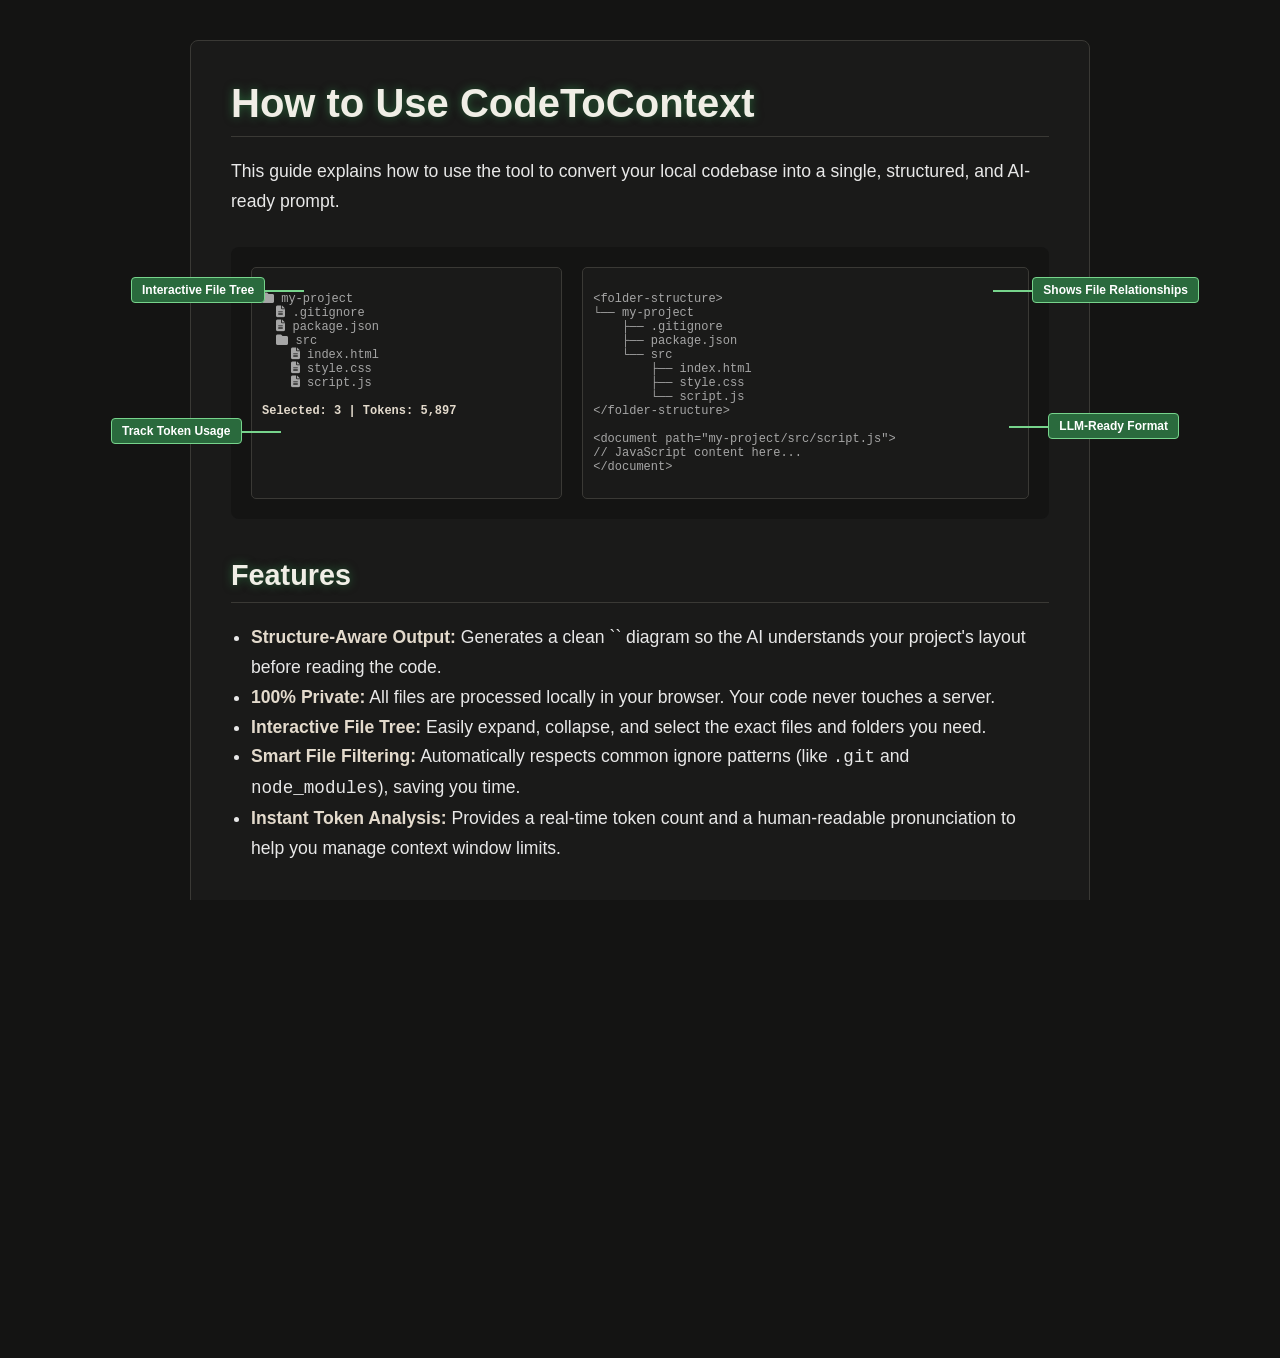
==== help.html @ 51baaf73 "feat: Update index.html layout and add help.html for user guidance" ====
<!DOCTYPE html>
<html lang="en">
<head>
    <meta charset="UTF-8">
    <meta name="viewport" content="width=device-width, initial-scale=1.0">
    <title>How to Use CodeToContext</title>
    <!-- Font Awesome for Icons -->
    <link rel="stylesheet" href="https://cdnjs.cloudflare.com/ajax/libs/font-awesome/6.4.0/css/all.min.css">
    <!-- Re-using the main stylesheet for consistency -->
    <link rel="stylesheet" href="style.css">

    <style>
        /* Styles specific to the help page */
        body {
            overflow-y: auto; /* Allow scrolling on this page */
        }
        .help-container {
            max-width: 900px;
            margin: 40px auto;
            padding: 40px;
            background: var(--bg-sidebar);
            border: 1px solid var(--border-color);
            border-radius: 8px;
        }
        
        /* Glowing header animation */
        h1, h2 {
            color: var(--color-primary);
            border-bottom: 1px solid var(--border-color);
            padding-bottom: 10px;
            margin-bottom: 20px;
            animation: headerGlow 2s ease-in-out infinite;
            text-shadow: 0 0 10px rgba(52, 168, 83, 0.5);
        }
        
        @keyframes headerGlow {
            0%, 100% {
                text-shadow: 
                    0 0 5px rgba(142, 236, 167, 0.3),
                    0 0 10px rgba(52, 168, 83, 0.3),
                    0 0 15px rgba(24, 121, 50, 0.3);
            }
            50% {
                text-shadow: 
                    0 0 10px rgba(52, 168, 83, 0.8),
                    0 0 20px rgba(52, 168, 83, 0.8),
                    0 0 30px rgba(52, 168, 83, 0.6),
                    0 0 40px rgba(52, 168, 83, 0.4);
            }
        }
        
        h1 { font-size: 2.5rem; }
        h2 { font-size: 1.8rem; margin-top: 40px; }
        p, li {
            color: var(--text-primary);
            line-height: 1.7;
            font-size: 1.1rem;
        }
        ul, ol {
            padding-left: 20px;
            margin-bottom: 20px;
        }
        strong {
            color: var(--color-accent);
        }
    
        /* Visual Guide Styles */
        .visual-guide {
            position: relative;
            display: flex;
            gap: 20px;
            background: var(--color-dark);
            padding: 20px;
            border-radius: 8px;
            margin-top: 30px;
        }
        .mock-sidebar, .mock-editor {
            background: var(--bg-sidebar);
            border: 1px solid var(--border-color);
            padding: 10px;
            border-radius: 5px;
            font-family: 'Courier New', monospace;
            font-size: 12px;
            white-space: pre;
            color: var(--text-secondary);
        }
        .mock-sidebar { flex: 0 0 40%; }
        .mock-editor { flex: 1; }
        .mock-sidebar .highlight { color: var(--color-accent); font-weight: bold; }
        
        .annotation {
            position: absolute;
            background: #2a6a3d;
            color: white;
            padding: 5px 10px;
            border-radius: 4px;
            font-size: 12px;
            font-weight: bold;
            border: 1px solid #77d48c;
        }
        .annotation::after {
            content: '';
            position: absolute;
            width: 40px;
            height: 2px;
            background: #77d48c;
        }
    
        #anno-tree { top: 30px; left: -100px; }
        #anno-tree::after { top: 50%; right: -40px; }
    
        #anno-tokens { bottom: 4.7rem; left: -120px; }
        #anno-tokens::after { top: 50%; right: -40px; }
    
        #anno-structure { top: 30px; right: -150px; }
        #anno-structure::after { top: 50%; left: -40px; }
        
        #anno-output { bottom: 80px; right: -130px; }
        #anno-output::after { top: 50%; left: -40px; }
    
        .back-button {
            display: inline-block;
            margin-top: 40px;
            padding: 12px 24px;
            background: var(--color-accent);
            color: var(--color-dark);
            text-decoration: none;
            font-weight: bold;
            border-radius: 5px;
            transition: var(--transition);
        }
        .back-button:hover {
            background: var(--color-accent-dark);
            transform: translateY(-2px);
        }
        
        @media (max-width: 1200px) {
            .annotation { display: none; } /* Hide annotations on smaller screens for clarity */
        }
    </style>
</head>
<body>

    <div class="help-container">
        <h1>How to Use CodeToContext</h1>
        <p>This guide explains how to use the tool to convert your local codebase into a single, structured, and AI-ready prompt.</p>

        <!-- Visual Guide -->
        <div class="visual-guide">
            <div class="mock-sidebar">
<i class="fas fa-folder"></i> my-project
  <i class="fas fa-file-alt"></i> .gitignore
  <i class="fas fa-file-alt"></i> package.json
  <i class="fas fa-folder"></i> src
    <i class="fas fa-file-alt"></i> index.html
    <i class="fas fa-file-alt"></i> style.css
    <i class="fas fa-file-alt"></i> script.js

<span class="highlight " >Selected: 3 | Tokens: 5,897</span>
            </div>
            <div class="mock-editor">
&lt;folder-structure&gt;
└── my-project
    ├── .gitignore
    ├── package.json
    └── src
        ├── index.html
        ├── style.css
        └── script.js
&lt;/folder-structure&gt;

&lt;document path="my-project/src/script.js"&gt;
// JavaScript content here...
&lt;/document&gt;
            </div>

            <div class="annotation" id="anno-tree">Interactive File Tree</div>
            <div class="annotation" id="anno-tokens">Track Token Usage</div>
            <div class="annotation" id="anno-structure">Shows File Relationships</div>
            <div class="annotation" id="anno-output">LLM-Ready Format</div>
        </div>

        <h2>Features</h2>
        <ul>
            <li><strong>Structure-Aware Output:</strong> Generates a clean `<folder-structure>` diagram so the AI understands your project's layout before reading the code.</li>
            <li><strong>100% Private:</strong> All files are processed locally in your browser. Your code never touches a server.</li>
            <li><strong>Interactive File Tree:</strong> Easily expand, collapse, and select the exact files and folders you need.</li>
            <li><strong>Smart File Filtering:</strong> Automatically respects common ignore patterns (like <code>.git</code> and <code>node_modules</code>), saving you time.</li>
            <li><strong>Instant Token Analysis:</strong> Provides a real-time token count and a human-readable pronunciation to help you manage context window limits.</li>
        </ul>

        <h2>How to Use</h2>
        <ol>
            <li><strong>Open the App:</strong> The application is ready to use as soon as the page loads.</li>
            <li><strong>Select Your Folder:</strong> Click the <strong>"Select Directory"</strong> button to choose the project folder you want to analyze.</li>
            <li><strong>Refine Your Selection:</strong> Use the checkboxes in the sidebar to include or exclude specific files and directories from your prompt.</li>
            <li><strong>Copy or Download:</strong> Use the action buttons in the top-right of the editor to copy the complete prompt to your clipboard or download the generated file.</li>
        </ol>

        <a href="./index.html" class="back-button">
            <i class="fas fa-arrow-left"></i> Back to the App
        </a>
    </div>

</body>
</html>
---- style.css ----
/* ============================================================================
   CODEVAULT - OPTIMIZED VS CODE STYLE
   Performance Optimized + Material Icons
   ============================================================================ */

* {
    margin: 0;
    padding: 0;
    box-sizing: border-box;
}

:root {
    --color-primary: #f0eee6;
    --color-dark: #141413;
    --color-accent: #e3dacc;
    --color-accent-dark: #d4cbb9;
    --bg-sidebar: #1a1a19;
    --bg-editor: #292929;
    --text-primary: #e8e8e8;
    --text-secondary: #a6a6a6;
    --border-color: #3a3935;
    --transition: all 0.15s ease;
}

/* Material Icons Custom Colors */
.material-symbols-outlined {
    font-variation-settings: 'FILL' 0, 'wght' 400, 'GRAD' 0, 'opsz' 20;
    user-select: none;
}

html, body {
    height: 100%;
    font-family: -apple-system, BlinkMacSystemFont, 'Segoe UI', Roboto, sans-serif;
    background: var(--color-dark);
    color: var(--text-primary);
    overflow: hidden;
}

/* Performance: Use GPU acceleration for animations */
.app-container, .sidebar, .content-area {
    will-change: transform;
    transform: translateZ(0);
}

/* ============================================================================
   LAYOUT
   ============================================================================ */

.app-container {
    display: flex;
    flex-direction: column;
    height: 100vh;
    background: var(--color-dark);
}

.app-header {
    display: flex;
    align-items: center;
    justify-content: space-between;
    padding: 0 16px;
    height: 48px;
    background: var(--bg-sidebar);
    border-bottom: 1px solid var(--border-color);
    flex-shrink: 0;
}

.header-left,
.header-right {
    display: flex;
    align-items: center;
    gap: 8px;
}

.header-title {
    display: flex;
    align-items: center;
    gap: 8px;
    font-size: 15px;
    font-weight: 600;
    color: var(--color-primary);
}

/* Logo styling */
.app-logo {
    width: 28px;
    height: 28px;
    object-fit: contain;
    border-radius: 4px;
    transition: var(--transition);
}

.app-logo:hover {
    transform: scale(1.05);
    filter: brightness(1.1);
}

.header-title .material-symbols-outlined {
    color: var(--color-accent);
    font-size: 20px;
}

.main-container {
    display: flex;
    flex: 1;
    overflow: hidden;
    position: relative;
}

.sidebar {
    width: 280px;
    background: var(--bg-sidebar);
    border-right: 1px solid var(--border-color);
    display: flex;
    flex-direction: column;
    transition: width 0.2s ease;
    overflow: hidden;
    flex-shrink: 0;
}

.sidebar.collapsed {
    width: 0;
    border-right: none;
}

.content-area {
    flex: 1;
    display: flex;
    flex-direction: column;
    overflow: hidden;
    min-width: 0;
}

/* ============================================================================
   BUTTONS
   ============================================================================ */

.btn-toggle-sidebar,
.btn-icon,
.btn-icon-small,
.btn-action {
    background: none;
    border: none;
    color: var(--text-secondary);
    cursor: pointer;
    padding: 6px;
    border-radius: 4px;
    transition: var(--transition);
    display: flex;
    align-items: center;
    justify-content: center;
    flex-shrink: 0;
}

.btn-toggle-sidebar:hover,
.btn-icon:hover,
.btn-icon-small:hover,
.btn-action:hover {
    color: var(--color-primary);
    background: rgba(255, 255, 255, 0.08);
}

.btn-icon-small {
    padding: 4px;
}

.btn-icon-small .material-symbols-outlined,
.btn-action .material-symbols-outlined {
    font-size: 18px;
}

.btn-select-dir {
    width: 100%;
    padding: 10px 12px;
    margin: 8px 0;
    background: var(--color-accent);
    color: var(--color-dark);
    border: none;
    border-radius: 4px;
    font-weight: 600;
    cursor: pointer;
    transition: var(--transition);
    display: flex;
    align-items: center;
    justify-content: center;
    gap: 6px;
    font-size: 13px;
}

.btn-select-dir:hover {
    background: var(--color-accent-dark);
    transform: translateY(-1px);
}

.btn-select-dir .material-symbols-outlined {
    font-size: 18px;
}

.btn-primary,
.btn-secondary {
    padding: 8px 16px;
    border-radius: 4px;
    font-weight: 600;
    font-size: 13px;
    cursor: pointer;
    transition: var(--transition);
    border: none;
}

.btn-primary {
    background: var(--color-accent);
    color: var(--color-dark);
}

.btn-primary:hover {
    background: var(--color-accent-dark);
}

.btn-secondary {
    background: transparent;
    color: var(--text-primary);
    border: 1px solid var(--border-color);
}

.btn-secondary:hover {
    background: rgba(255, 255, 255, 0.05);
}

/* ============================================================================
   SIDEBAR
   ============================================================================ */

.sidebar-header {
    padding: 10px 12px;
    border-bottom: 1px solid var(--border-color);
    display: flex;
    align-items: center;
    justify-content: space-between;
    flex-shrink: 0;
}

.sidebar-header h3 {
    font-size: 11px;
    letter-spacing: 1.2px;
    color: var(--text-secondary);
    font-weight: 600;
}

.sidebar-actions {
    display: flex;
    gap: 2px;
}

.search-box {
    position: relative;
    padding: 8px 12px;
    flex-shrink: 0;
}

.search-box .material-symbols-outlined {
    position: absolute;
    left: 20px;
    top: 50%;
    transform: translateY(-50%);
    color: var(--text-secondary);
    font-size: 18px;
    pointer-events: none;
}

.search-input {
    width: 100%;
    padding: 6px 8px 6px 32px;
    background: var(--bg-editor);
    border: 1px solid var(--border-color);
    border-radius: 4px;
    color: var(--text-primary);
    font-size: 12px;
    transition: var(--transition);
}

.search-input:focus {
    outline: none;
    border-color: var(--color-accent);
}

.sidebar-select {
    padding: 0 12px;
    flex-shrink: 0;
}

/* File Tree - Optimized for Performance */
.file-tree {
    flex: 1;
    overflow-y: auto;
    overflow-x: hidden;
    padding: 4px 0;
    /* Use passive event listeners for better scroll performance */
    overscroll-behavior: contain;
}

.file-tree::-webkit-scrollbar {
    width: 8px;
}

.file-tree::-webkit-scrollbar-track {
    background: transparent;
}

.file-tree::-webkit-scrollbar-thumb {
    background: rgba(255, 255, 255, 0.1);
    border-radius: 4px;
}

.empty-state {
    display: flex;
    flex-direction: column;
    align-items: center;
    justify-content: center;
    padding: 40px 20px;
    text-align: center;
    color: var(--text-secondary);
}

.empty-state .material-symbols-outlined {
    font-size: 64px;
    opacity: 0.3;
    margin-bottom: 12px;
}

.empty-state p {
    font-size: 14px;
    margin-bottom: 4px;
}

.empty-state small {
    font-size: 11px;
    opacity: 0.7;
}

/* ============================================================================
   FILE TREE ITEMS - OPTIMIZED
   ============================================================================ */

.tree-item {
    user-select: none;
    contain: layout style;
}

.tree-item-content {
    display: flex;
    align-items: center;
    padding: 3px 8px;
    min-height: 24px;
    cursor: pointer;
    transition: background 0.1s ease;
    gap: 4px;
}

.tree-item-content:hover {
    background: rgba(255, 255, 255, 0.05);
}

/* Indentation levels */
.tree-item-content[data-level="0"] { padding-left: 8px; }
.tree-item-content[data-level="1"] { padding-left: 24px; }
.tree-item-content[data-level="2"] { padding-left: 40px; }
.tree-item-content[data-level="3"] { padding-left: 56px; }
.tree-item-content[data-level="4"] { padding-left: 72px; }

.expand-btn {
    background: none;
    border: none;
    color: var(--text-secondary);
    cursor: pointer;
    padding: 0;
    width: 16px;
    height: 16px;
    display: flex;
    align-items: center;
    justify-content: center;
    flex-shrink: 0;
    transition: transform 0.15s ease;
}

.expand-btn .material-symbols-outlined {
    font-size: 16px;
}

.expand-btn.expanded .material-symbols-outlined {
    transform: rotate(90deg);
}

.file-icon {
    width: 20px;
    height: 20px;
    display: flex;
    align-items: center;
    justify-content: center;
    flex-shrink: 0;
    margin-right: 2px;
}

/* VS Code style SVG icons */
.file-icon .vscode-icon {
    width: 18px;
    height: 18px;
    object-fit: contain;
    display: block;
}

/* Folder icon slightly larger */
.folder-icon .vscode-icon {
    width: 19px;
    height: 19px;
    opacity: 0.9;
}

/* Smooth icon loading */
.vscode-icon {
    transition: opacity 0.2s ease;
}

.vscode-icon:hover {
    opacity: 1;
}

/* Fallback for Material Icons (if needed) */
.file-icon .material-symbols-outlined {
    font-size: 16px;
}

.file-label {
    display: flex;
    align-items: center;
    gap: 6px;
    flex: 1;
    cursor: pointer;
    min-width: 0;
}

.file-checkbox {
    width: 14px;
    height: 14px;
    cursor: pointer;
    accent-color: var(--color-accent);
    flex-shrink: 0;
}

.file-name {
    font-size: 12px;
    color: var(--text-primary);
    white-space: nowrap;
    overflow: hidden;
    text-overflow: ellipsis;
    flex: 1;
}

.file-size {
    font-size: 10px;
    color: var(--text-secondary);
    margin-left: auto;
    flex-shrink: 0;
}

.tree-children {
    max-height: 0;
    overflow: hidden;
    transition: max-height 0.2s ease;
}

.tree-children.open {
    max-height: none;
}

.tree-item.ignored {
    opacity: 0.4;
}

.tree-item.ignored .file-checkbox {
    cursor: not-allowed;
}

/* ============================================================================
   TAB BAR
   ============================================================================ */

.tab-bar {
    display: flex;
    background: var(--bg-sidebar);
    border-bottom: 1px solid var(--border-color);
    overflow-x: auto;
    flex-shrink: 0;
    height: 35px;
}

.tab {
    display: flex;
    align-items: center;
    gap: 6px;
    padding: 0 12px;
    background: var(--bg-editor);
    border-right: 1px solid var(--border-color);
    color: var(--text-secondary);
    font-size: 12px;
    cursor: pointer;
    transition: var(--transition);
    border-bottom: 2px solid transparent;
    white-space: nowrap;
}

.tab .material-symbols-outlined {
    font-size: 16px;
}

.tab.active {
    color: var(--color-primary);
    border-bottom-color: var(--color-accent);
}

/* ============================================================================
   EDITOR - OPTIMIZED
   ============================================================================ */

.editor-container {
    display: flex;
    flex-direction: column;
    flex: 1;
    overflow: hidden;
    min-height: 0;
}

.editor-header {
    display: flex;
    align-items: center;
    justify-content: space-between;
    padding: 8px 12px;
    background: var(--bg-sidebar);
    border-bottom: 1px solid var(--border-color);
    flex-shrink: 0;
    flex-wrap: wrap;
    gap: 8px;
}

.editor-info {
    display: flex;
    align-items: center;
    gap: 12px;
    font-size: 11px;
    color: var(--text-secondary);
    flex-wrap: wrap;
}

.info-item {
    display: flex;
    align-items: center;
    gap: 4px;
}

.info-item .material-symbols-outlined {
    font-size: 16px;
    color: var(--color-accent);
}

.separator {
    color: var(--border-color);
}

.editor-actions {
    display: flex;
    gap: 4px;
}

.editor-content {
    flex: 1;
    overflow: hidden;
    position: relative;
    background: var(--bg-editor);
}

/* Code Editor - Virtual Scrolling Ready */
.code-editor {
    position: absolute;
    top: 0;
    left: 0;
    right: 0;
    bottom: 0;
    overflow: auto;
    font-family: 'Courier New', 'Consolas', monospace;
    font-size: 12px;
    line-height: 1.5;
    padding: 12px 0;
}

.code-editor::-webkit-scrollbar {
    width: 10px;
    height: 10px;
}

.code-editor::-webkit-scrollbar-track {
    background: var(--bg-editor);
}

.code-editor::-webkit-scrollbar-thumb {
    background: rgba(255, 255, 255, 0.1);
    border-radius: 5px;
}

.editor-placeholder {
    display: flex;
    flex-direction: column;
    align-items: center;
    justify-content: center;
    height: 100%;
    color: var(--text-secondary);
    text-align: center;
    padding: 20px;
}

.editor-placeholder .material-symbols-outlined {
    font-size: 64px;
    opacity: 0.3;
    margin-bottom: 12px;
}

.editor-placeholder p {
    font-size: 14px;
    margin-bottom: 4px;
}

.editor-placeholder small {
    font-size: 11px;
    opacity: 0.7;
}

/* Syntax Highlighting */
.keyword { color: #c678dd; }
.string { color: #98c379; }
.comment { color: #5c6370; font-style: italic; }
.function { color: #61afef; }
.number { color: #d19a66; }

/* ============================================================================
   STATS PANEL
   ============================================================================ */

.stats-panel {
    background: var(--bg-sidebar);
    border-top: 1px solid var(--border-color);
    padding: 10px 12px;
    display: flex;
    gap: 20px;
    font-size: 11px;
    color: var(--text-secondary);
    flex-shrink: 0;
    flex-wrap: wrap;
}

.stat-item {
    display: flex;
    align-items: center;
    gap: 6px;
}

.stat-label {
    display: flex;
    align-items: center;
    gap: 4px;
    font-weight: 600;
}

.stat-label .material-symbols-outlined {
    font-size: 16px;
    color: var(--color-accent);
}

.stat-value {
    color: var(--text-primary);
}

/* ============================================================================
   LOADING OVERLAY
   ============================================================================ */

.loading-overlay {
    position: fixed;
    top: 0;
    left: 0;
    width: 100%;
    height: 100%;
    background: rgba(0, 0, 0, 0.7);
    backdrop-filter: blur(4px);
    display: none;
    align-items: center;
    justify-content: center;
    flex-direction: column;
    gap: 16px;
    z-index: 9999;
}

.loading-overlay.active {
    display: flex;
}

.spinner {
    width: 48px;
    height: 48px;
    border: 4px solid rgba(227, 218, 204, 0.2);
    border-top-color: var(--color-accent);
    border-radius: 50%;
    animation: spin 0.8s linear infinite;
}

@keyframes spin {
    to { transform: rotate(360deg); }
}

.loading-overlay p {
    color: var(--color-primary);
    font-size: 14px;
}

/* ============================================================================
   MODAL
   ============================================================================ */

.modal-overlay {
    position: fixed;
    top: 0;
    left: 0;
    width: 100%;
    height: 100%;
    background: rgba(0, 0, 0, 0.7);
    backdrop-filter: blur(4px);
    display: none;
    align-items: center;
    justify-content: center;
    z-index: 10000;
}

.modal-overlay.active {
    display: flex;
}

.modal {
    background: var(--bg-sidebar);
    border: 1px solid var(--border-color);
    border-radius: 8px;
    width: 90%;
    max-width: 500px;
    max-height: 80vh;
    display: flex;
    flex-direction: column;
    box-shadow: 0 8px 32px rgba(0, 0, 0, 0.5);
}

.modal-header {
    display: flex;
    align-items: center;
    justify-content: space-between;
    padding: 16px;
    border-bottom: 1px solid var(--border-color);
}

.modal-header h3 {
    font-size: 16px;
    color: var(--color-primary);
}

.modal-close {
    background: none;
    border: none;
    color: var(--text-secondary);
    cursor: pointer;
    padding: 4px;
    border-radius: 4px;
    transition: var(--transition);
}

.modal-close:hover {
    color: var(--color-primary);
    background: rgba(255, 255, 255, 0.1);
}

.modal-body {
    padding: 20px;
    overflow-y: auto;
    flex: 1;
}

.modal-footer {
    display: flex;
    justify-content: flex-end;
    gap: 8px;
    padding: 16px;
    border-top: 1px solid var(--border-color);
}

/* ============================================================================
   TOAST NOTIFICATIONS
   ============================================================================ */

.toast-container {
    position: fixed;
    top: 60px;
    right: 20px;
    z-index: 10001;
    display: flex;
    flex-direction: column;
    gap: 8px;
}

.toast {
    background: var(--bg-sidebar);
    border: 1px solid var(--border-color);
    border-left: 4px solid var(--color-accent);
    padding: 12px 16px;
    border-radius: 4px;
    min-width: 280px;
    box-shadow: 0 4px 12px rgba(0, 0, 0, 0.3);
    display: flex;
    align-items: center;
    gap: 8px;
    animation: slideInRight 0.3s ease;
}

@keyframes slideInRight {
    from {
        transform: translateX(100%);
        opacity: 0;
    }
    to {
        transform: translateX(0);
        opacity: 1;
    }
}

.toast.success { border-left-color: #10b981; }
.toast.error { border-left-color: #ef4444; }
.toast.warning { border-left-color: #f59e0b; }
.toast.info { border-left-color: #3b82f6; }

.toast .material-symbols-outlined {
    font-size: 20px;
}

.toast.success .material-symbols-outlined { color: #10b981; }
.toast.error .material-symbols-outlined { color: #ef4444; }
.toast.warning .material-symbols-outlined { color: #f59e0b; }
.toast.info .material-symbols-outlined { color: #3b82f6; }


.btn-generate {
    width: 100%;
    padding: 10px 12px;
    margin: 8px 0;
    background: linear-gradient(135deg, var(--color-accent) 0%, var(--color-accent-dark) 100%);
    color: var(--color-dark);
    border: none;
    border-radius: 4px;
    font-weight: 600;
    cursor: pointer;
    transition: var(--transition);
    display: flex;
    align-items: center;
    justify-content: center;
    gap: 6px;
    font-size: 13px;
    box-shadow: 0 2px 8px rgba(227, 218, 204, 0.3);
}

.btn-generate:hover {
    background: linear-gradient(135deg, var(--color-accent-dark) 0%, #cfc3b0 100%);
    transform: translateY(-1px);
    box-shadow: 0 4px 12px rgba(227, 218, 204, 0.4);
}

.btn-generate:active {
    transform: translateY(0);
    box-shadow: 0 1px 4px rgba(227, 218, 204, 0.3);
}

.btn-generate .material-symbols-outlined {
    font-size: 18px;
}

/* Update Select Directory button to match */
.btn-select-dir {
    width: 100%;
    padding: 10px 12px;
    margin: 8px 0;
    background: var(--color-accent);
    color: var(--color-dark);
    border: none;
    border-radius: 4px;
    font-weight: 600;
    cursor: pointer;
    transition: var(--transition);
    display: flex;
    align-items: center;
    justify-content: center;
    gap: 6px;
    font-size: 13px;
    box-shadow: 0 2px 8px rgba(227, 218, 204, 0.3);
}

.btn-select-dir:hover {
    background: var(--color-accent-dark);
    transform: translateY(-1px);
    box-shadow: 0 4px 12px rgba(227, 218, 204, 0.4);
}

.btn-select-dir:active {
    transform: translateY(0);
    box-shadow: 0 1px 4px rgba(227, 218, 204, 0.3);
}

/* Clear button in sidebar header */
.btn-icon-small .material-symbols-outlined {
    font-size: 18px;
}

/* Adjust sidebar select spacing */
.sidebar-select {
    padding: 0 12px;
    flex-shrink: 0;
}
/* ============================================================================
   RESPONSIVE
   ============================================================================
   RESPONSIVE
   ============================================================================ */

@media (max-width: 768px) {
    .sidebar {
        position: absolute;
        left: 0;
        top: 0;
        height: 100%;
        z-index: 100;
        box-shadow: 2px 0 8px rgba(0, 0, 0, 0.3);
    }
    
    .sidebar.collapsed {
        transform: translateX(-100%);
    }
    
    .editor-header {
        flex-direction: column;
        align-items: flex-start;
    }
    
    .editor-actions {
        width: 100%;
        justify-content: space-between;
    }
    
    .stats-panel {
        flex-direction: column;
        gap: 8px;
    }
}

/* ============================================================================
   CUSTOM MODAL
   ============================================================================ */

.modal-overlay {
    position: fixed;
    top: 0;
    left: 0;
    right: 0;
    bottom: 0;
    background: rgba(0, 0, 0, 0.75);
    display: flex;
    align-items: center;
    justify-content: center;
    z-index: 10000;
    animation: fadeIn 0.2s ease;
}

@keyframes fadeIn {
    from {
        opacity: 0;
    }
    to {
        opacity: 1;
    }
}

@keyframes fadeOut {
    from {
        opacity: 1;
    }
    to {
        opacity: 0;
    }
}

.modal-dialog {
    background: var(--bg-sidebar);
    border: 1px solid var(--border-color);
    border-radius: 8px;
    width: 90%;
    max-width: 480px;
    box-shadow: 0 8px 32px rgba(0, 0, 0, 0.5);
    animation: modalSlideIn 0.3s ease;
}

@keyframes modalSlideIn {
    from {
        transform: translateY(-20px);
        opacity: 0;
    }
    to {
        transform: translateY(0);
        opacity: 1;
    }
}

.modal-header {
    display: flex;
    align-items: center;
    gap: 12px;
    padding: 20px 24px;
    border-bottom: 1px solid var(--border-color);
}

.modal-header .material-symbols-outlined {
    color: var(--color-accent);
    font-size: 24px;
}

.modal-header h3 {
    font-size: 18px;
    font-weight: 600;
    color: var(--text-primary);
    margin: 0;
}

.modal-body {
    padding: 24px;
}

.modal-body p {
    color: var(--text-secondary);
    line-height: 1.6;
    margin: 0;
    font-size: 14px;
}

.modal-footer {
    display: flex;
    justify-content: flex-end;
    gap: 12px;
    padding: 16px 24px;
    border-top: 1px solid var(--border-color);
}

.btn-modal {
    padding: 10px 20px;
    border: none;
    border-radius: 6px;
    font-size: 14px;
    font-weight: 500;
    cursor: pointer;
    transition: var(--transition);
    display: flex;
    align-items: center;
    gap: 8px;
}

.btn-modal.btn-cancel {
    background: transparent;
    color: var(--text-secondary);
    border: 1px solid var(--border-color);
}

.btn-modal.btn-cancel:hover {
    background: rgba(255, 255, 255, 0.05);
    color: var(--text-primary);
}

.btn-modal.btn-confirm {
    background: var(--color-accent);
    color: var(--color-dark);
    border: 1px solid var(--color-accent);
}

.btn-modal.btn-confirm:hover {
    background: var(--color-accent-dark);
    transform: translateY(-1px);
    box-shadow: 0 4px 12px rgba(227, 218, 204, 0.3);
}

.btn-modal.btn-confirm:active {
    transform: translateY(0);
}

/* Mobile responsive */
@media (max-width: 480px) {
    .modal-dialog {
        width: 95%;
        margin: 0 16px;
    }

    .modal-header,
    .modal-body,
    .modal-footer {
        padding: 16px;
    }

    .btn-modal {
        flex: 1;
    }
}
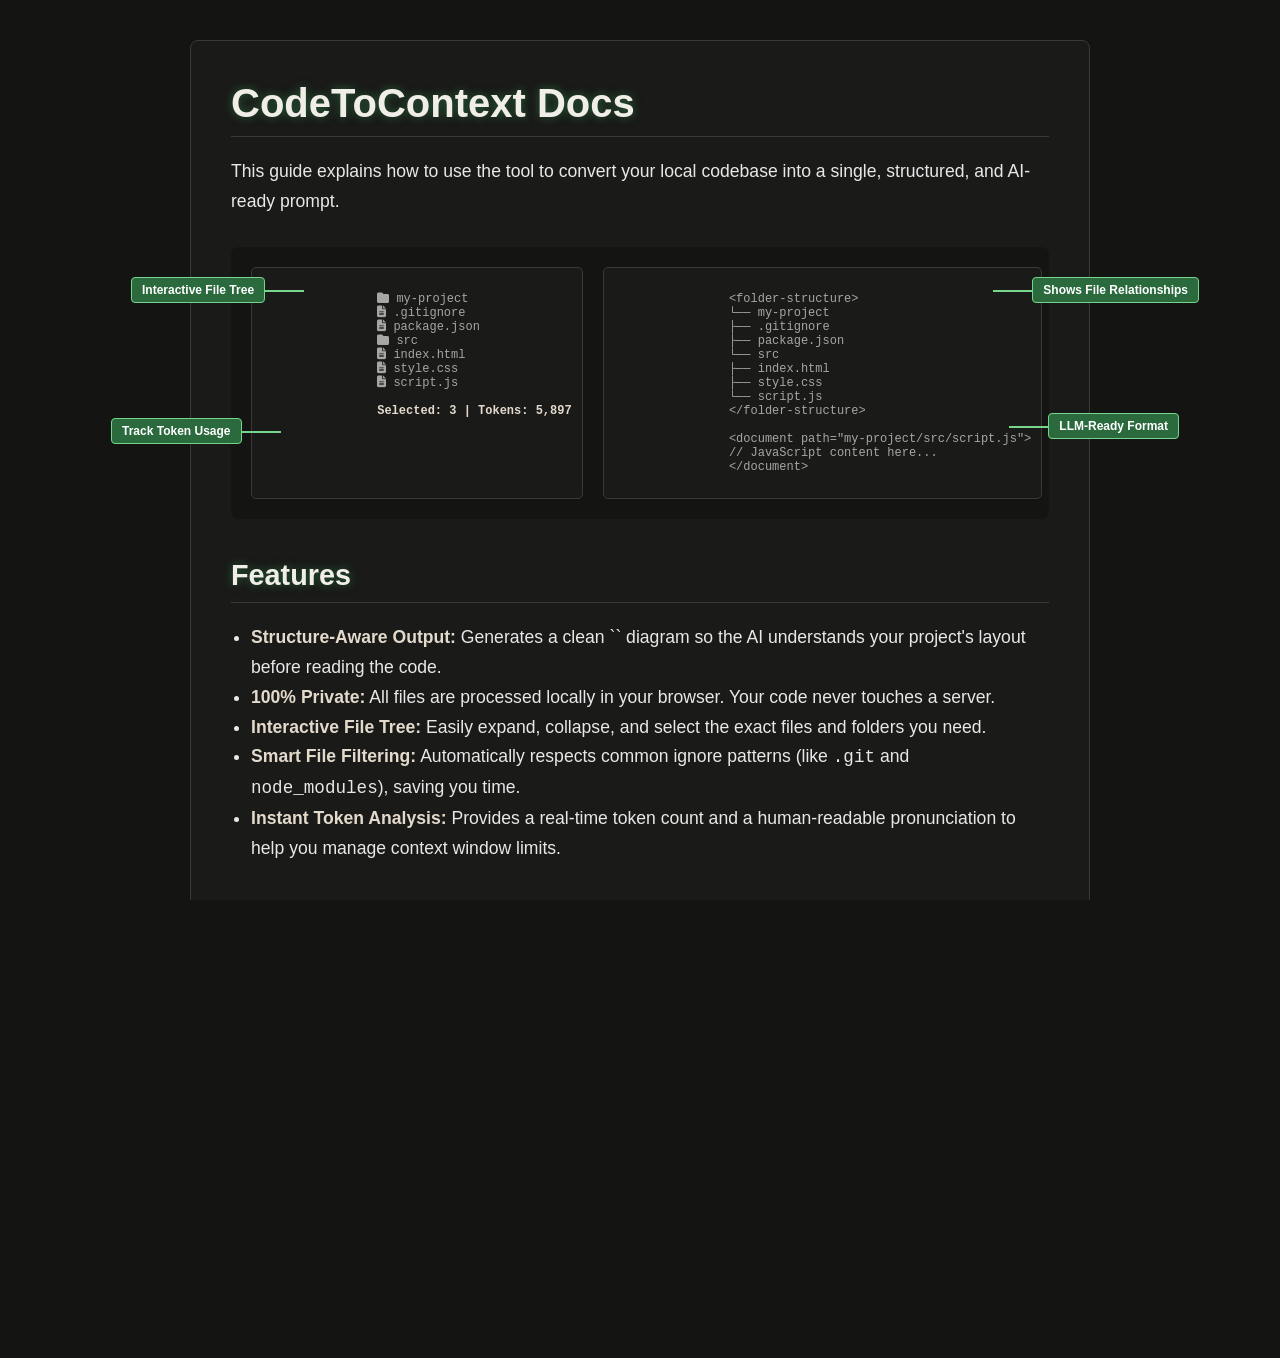
==== commit eb966c4c: "feat: Enhance help page layout and improve number formatting for large values" ====
--- a/help.html
+++ b/help.html
@@ -1,10 +1,13 @@
 <!DOCTYPE html>
 <html lang="en">
+
 <head>
     <meta charset="UTF-8">
     <meta name="viewport" content="width=device-width, initial-scale=1.0">
-    <title>How to Use CodeToContext</title>
-    <!-- Font Awesome for Icons -->
+    <title>Help @CodeToContext</title>
+    <link rel="icon" type="image/x-icon" href="logo.ico">
+    <link rel="shortcut icon" type="image/x-icon" href="logo.ico">
+    <link rel="apple-touch-icon" href="logo.png">
     <link rel="stylesheet" href="https://cdnjs.cloudflare.com/ajax/libs/font-awesome/6.4.0/css/all.min.css">
     <!-- Re-using the main stylesheet for consistency -->
     <link rel="stylesheet" href="style.css">
@@ -12,8 +15,10 @@
     <style>
         /* Styles specific to the help page */
         body {
-            overflow-y: auto; /* Allow scrolling on this page */
-        }
+            overflow-y: auto;
+            /* Allow scrolling on this page */
+        }
+
         .help-container {
             max-width: 900px;
             margin: 40px auto;
@@ -22,9 +27,10 @@
             border: 1px solid var(--border-color);
             border-radius: 8px;
         }
-        
+
         /* Glowing header animation */
-        h1, h2 {
+        h1,
+        h2 {
             color: var(--color-primary);
             border-bottom: 1px solid var(--border-color);
             padding-bottom: 10px;
@@ -32,38 +38,52 @@
             animation: headerGlow 2s ease-in-out infinite;
             text-shadow: 0 0 10px rgba(52, 168, 83, 0.5);
         }
-        
+
         @keyframes headerGlow {
-            0%, 100% {
-                text-shadow: 
+
+            0%,
+            100% {
+                text-shadow:
                     0 0 5px rgba(142, 236, 167, 0.3),
                     0 0 10px rgba(52, 168, 83, 0.3),
                     0 0 15px rgba(24, 121, 50, 0.3);
             }
+
             50% {
-                text-shadow: 
+                text-shadow:
                     0 0 10px rgba(52, 168, 83, 0.8),
                     0 0 20px rgba(52, 168, 83, 0.8),
                     0 0 30px rgba(52, 168, 83, 0.6),
                     0 0 40px rgba(52, 168, 83, 0.4);
             }
         }
-        
-        h1 { font-size: 2.5rem; }
-        h2 { font-size: 1.8rem; margin-top: 40px; }
-        p, li {
+
+        h1 {
+            font-size: 2.5rem;
+        }
+
+        h2 {
+            font-size: 1.8rem;
+            margin-top: 40px;
+        }
+
+        p,
+        li {
             color: var(--text-primary);
             line-height: 1.7;
             font-size: 1.1rem;
         }
-        ul, ol {
+
+        ul,
+        ol {
             padding-left: 20px;
             margin-bottom: 20px;
         }
+
         strong {
             color: var(--color-accent);
         }
-    
+
         /* Visual Guide Styles */
         .visual-guide {
             position: relative;
@@ -74,7 +94,9 @@
             border-radius: 8px;
             margin-top: 30px;
         }
-        .mock-sidebar, .mock-editor {
+
+        .mock-sidebar,
+        .mock-editor {
             background: var(--bg-sidebar);
             border: 1px solid var(--border-color);
             padding: 10px;
@@ -84,10 +106,20 @@
             white-space: pre;
             color: var(--text-secondary);
         }
-        .mock-sidebar { flex: 0 0 40%; }
-        .mock-editor { flex: 1; }
-        .mock-sidebar .highlight { color: var(--color-accent); font-weight: bold; }
-        
+
+        .mock-sidebar {
+            flex: 0 0 40%;
+        }
+
+        .mock-editor {
+            flex: 1;
+        }
+
+        .mock-sidebar .highlight {
+            color: var(--color-accent);
+            font-weight: bold;
+        }
+
         .annotation {
             position: absolute;
             background: #2a6a3d;
@@ -98,6 +130,7 @@
             font-weight: bold;
             border: 1px solid #77d48c;
         }
+
         .annotation::after {
             content: '';
             position: absolute;
@@ -105,19 +138,47 @@
             height: 2px;
             background: #77d48c;
         }
-    
-        #anno-tree { top: 30px; left: -100px; }
-        #anno-tree::after { top: 50%; right: -40px; }
-    
-        #anno-tokens { bottom: 4.7rem; left: -120px; }
-        #anno-tokens::after { top: 50%; right: -40px; }
-    
-        #anno-structure { top: 30px; right: -150px; }
-        #anno-structure::after { top: 50%; left: -40px; }
-        
-        #anno-output { bottom: 80px; right: -130px; }
-        #anno-output::after { top: 50%; left: -40px; }
-    
+
+        #anno-tree {
+            top: 30px;
+            left: -100px;
+        }
+
+        #anno-tree::after {
+            top: 50%;
+            right: -40px;
+        }
+
+        #anno-tokens {
+            bottom: 4.7rem;
+            left: -120px;
+        }
+
+        #anno-tokens::after {
+            top: 50%;
+            right: -40px;
+        }
+
+        #anno-structure {
+            top: 30px;
+            right: -150px;
+        }
+
+        #anno-structure::after {
+            top: 50%;
+            left: -40px;
+        }
+
+        #anno-output {
+            bottom: 80px;
+            right: -130px;
+        }
+
+        #anno-output::after {
+            top: 50%;
+            left: -40px;
+        }
+
         .back-button {
             display: inline-block;
             margin-top: 40px;
@@ -129,49 +190,56 @@
             border-radius: 5px;
             transition: var(--transition);
         }
+
         .back-button:hover {
             background: var(--color-accent-dark);
             transform: translateY(-2px);
         }
-        
+
         @media (max-width: 1200px) {
-            .annotation { display: none; } /* Hide annotations on smaller screens for clarity */
+            .annotation {
+                display: none;
+            }
+
+            /* Hide annotations on smaller screens for clarity */
         }
     </style>
 </head>
+
 <body>
 
     <div class="help-container">
-        <h1>How to Use CodeToContext</h1>
-        <p>This guide explains how to use the tool to convert your local codebase into a single, structured, and AI-ready prompt.</p>
+        <h1>CodeToContext Docs</h1>
+        <p>This guide explains how to use the tool to convert your local codebase into a single, structured, and
+            AI-ready prompt.</p>
 
         <!-- Visual Guide -->
         <div class="visual-guide">
             <div class="mock-sidebar">
-<i class="fas fa-folder"></i> my-project
-  <i class="fas fa-file-alt"></i> .gitignore
-  <i class="fas fa-file-alt"></i> package.json
-  <i class="fas fa-folder"></i> src
-    <i class="fas fa-file-alt"></i> index.html
-    <i class="fas fa-file-alt"></i> style.css
-    <i class="fas fa-file-alt"></i> script.js
-
-<span class="highlight " >Selected: 3 | Tokens: 5,897</span>
+                <i class="fas fa-folder"></i> my-project
+                <i class="fas fa-file-alt"></i> .gitignore
+                <i class="fas fa-file-alt"></i> package.json
+                <i class="fas fa-folder"></i> src
+                <i class="fas fa-file-alt"></i> index.html
+                <i class="fas fa-file-alt"></i> style.css
+                <i class="fas fa-file-alt"></i> script.js
+
+                <span class="highlight ">Selected: 3 | Tokens: 5,897</span>
             </div>
             <div class="mock-editor">
-&lt;folder-structure&gt;
-└── my-project
-    ├── .gitignore
-    ├── package.json
-    └── src
-        ├── index.html
-        ├── style.css
-        └── script.js
-&lt;/folder-structure&gt;
-
-&lt;document path="my-project/src/script.js"&gt;
-// JavaScript content here...
-&lt;/document&gt;
+                &lt;folder-structure&gt;
+                └── my-project
+                ├── .gitignore
+                ├── package.json
+                └── src
+                ├── index.html
+                ├── style.css
+                └── script.js
+                &lt;/folder-structure&gt;
+
+                &lt;document path="my-project/src/script.js"&gt;
+                // JavaScript content here...
+                &lt;/document&gt;
             </div>
 
             <div class="annotation" id="anno-tree">Interactive File Tree</div>
@@ -182,19 +250,27 @@
 
         <h2>Features</h2>
         <ul>
-            <li><strong>Structure-Aware Output:</strong> Generates a clean `<folder-structure>` diagram so the AI understands your project's layout before reading the code.</li>
-            <li><strong>100% Private:</strong> All files are processed locally in your browser. Your code never touches a server.</li>
-            <li><strong>Interactive File Tree:</strong> Easily expand, collapse, and select the exact files and folders you need.</li>
-            <li><strong>Smart File Filtering:</strong> Automatically respects common ignore patterns (like <code>.git</code> and <code>node_modules</code>), saving you time.</li>
-            <li><strong>Instant Token Analysis:</strong> Provides a real-time token count and a human-readable pronunciation to help you manage context window limits.</li>
+            <li><strong>Structure-Aware Output:</strong> Generates a clean `<folder-structure>` diagram so the AI
+                    understands your project's layout before reading the code.</li>
+            <li><strong>100% Private:</strong> All files are processed locally in your browser. Your code never touches
+                a server.</li>
+            <li><strong>Interactive File Tree:</strong> Easily expand, collapse, and select the exact files and folders
+                you need.</li>
+            <li><strong>Smart File Filtering:</strong> Automatically respects common ignore patterns (like
+                <code>.git</code> and <code>node_modules</code>), saving you time.</li>
+            <li><strong>Instant Token Analysis:</strong> Provides a real-time token count and a human-readable
+                pronunciation to help you manage context window limits.</li>
         </ul>
 
         <h2>How to Use</h2>
         <ol>
             <li><strong>Open the App:</strong> The application is ready to use as soon as the page loads.</li>
-            <li><strong>Select Your Folder:</strong> Click the <strong>"Select Directory"</strong> button to choose the project folder you want to analyze.</li>
-            <li><strong>Refine Your Selection:</strong> Use the checkboxes in the sidebar to include or exclude specific files and directories from your prompt.</li>
-            <li><strong>Copy or Download:</strong> Use the action buttons in the top-right of the editor to copy the complete prompt to your clipboard or download the generated file.</li>
+            <li><strong>Select Your Folder:</strong> Click the <strong>"Select Directory"</strong> button to choose the
+                project folder you want to analyze.</li>
+            <li><strong>Refine Your Selection:</strong> Use the checkboxes in the sidebar to include or exclude specific
+                files and directories from your prompt.</li>
+            <li><strong>Copy or Download:</strong> Use the action buttons in the top-right of the editor to copy the
+                complete prompt to your clipboard or download the generated file.</li>
         </ol>
 
         <a href="./index.html" class="back-button">
@@ -203,4 +279,5 @@
     </div>
 
 </body>
+
 </html>
